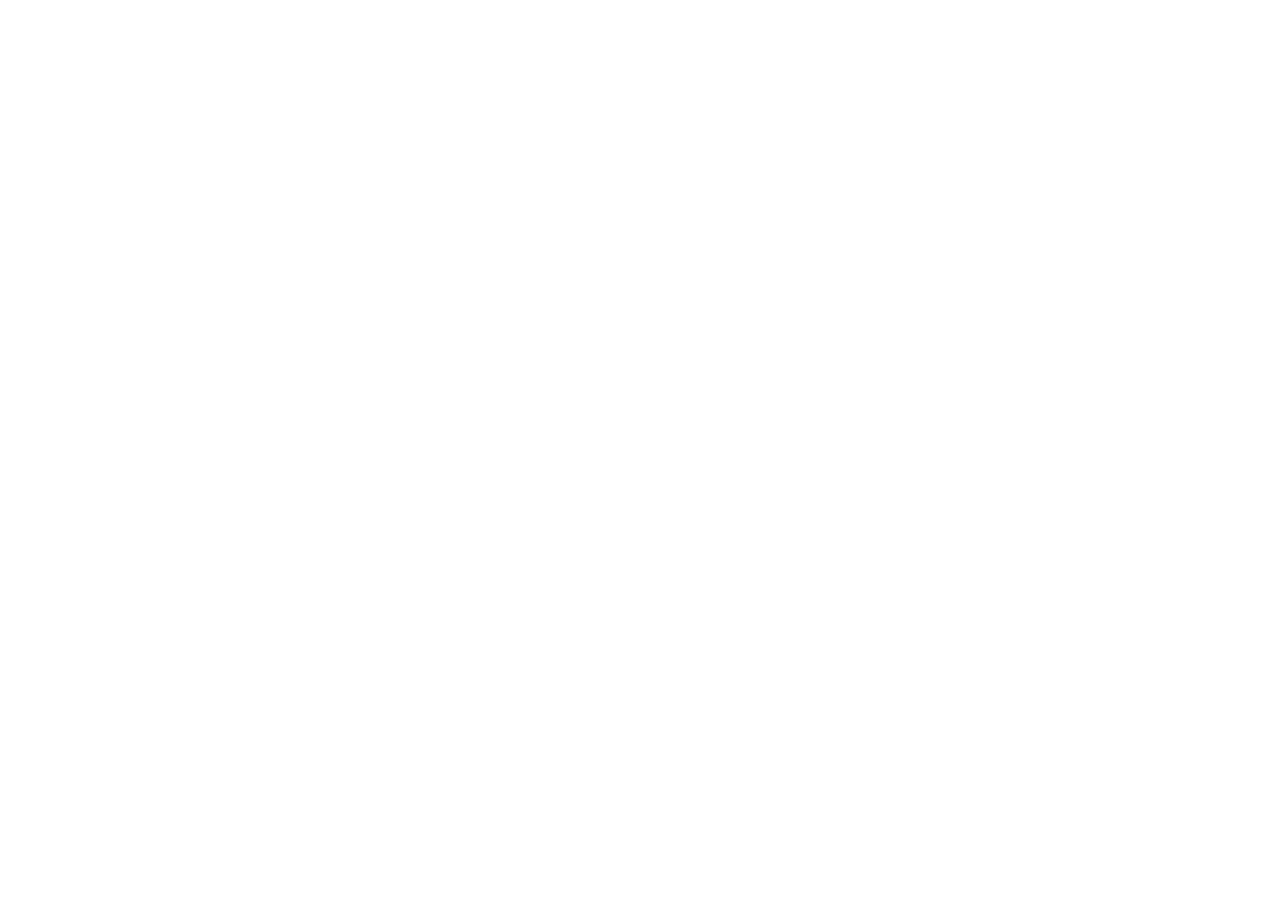
==== ProjetJO/mobile/index.html @ 2cd3be73 "ajout du projet starter JO_Ticket" ====
<!DOCTYPE html>
<html lang="en">
	<head>
		<meta charset="UTF-8" />
		<meta name="viewport" content="width=device-width, initial-scale=1.0" />
		<title>JO Project</title>
	</head>
	<body></body>
</html>
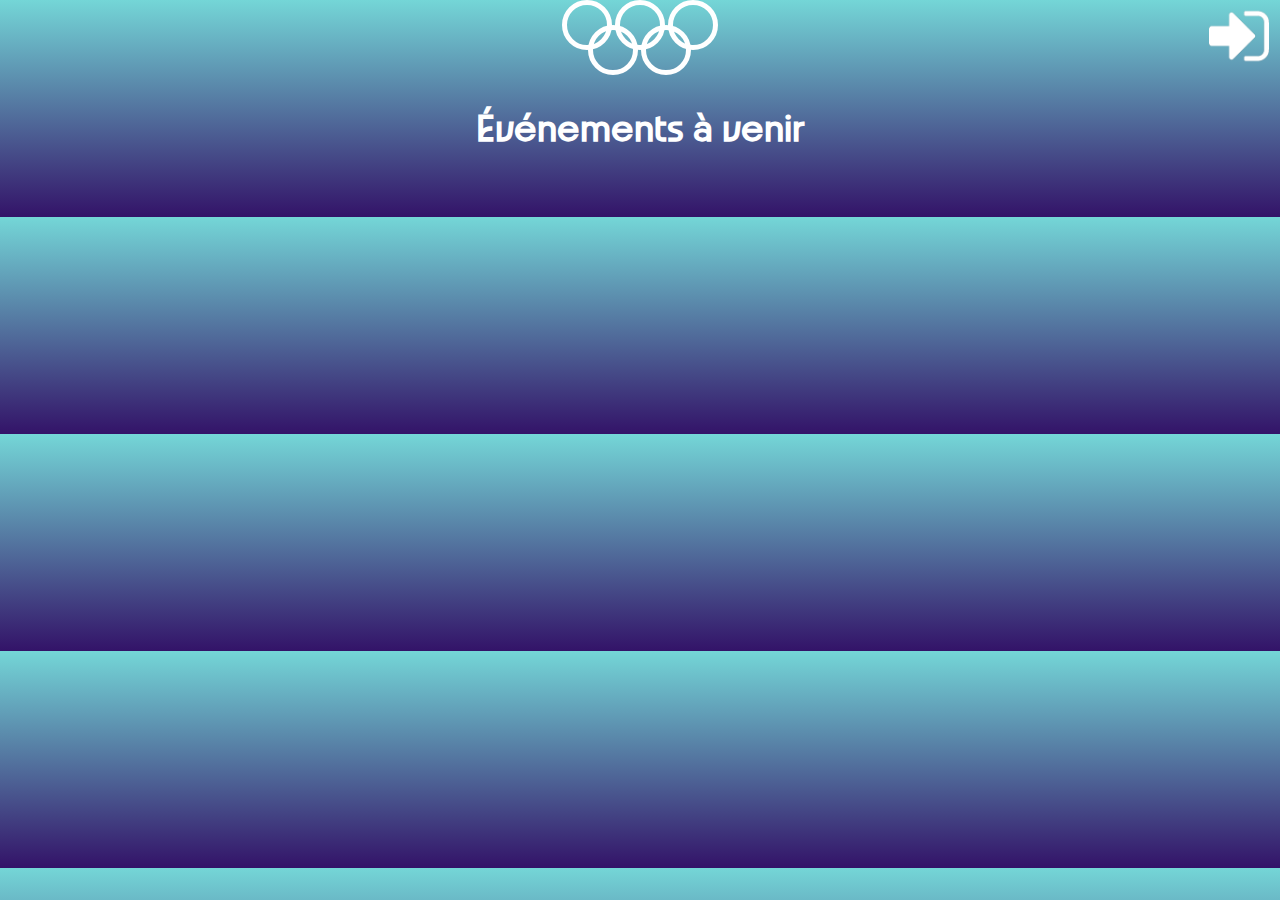
==== commit 0e2af43b: "modification de l'app admin + création de l'app mobile" ====
--- a/ProjetJO/mobile/index.html
+++ b/ProjetJO/mobile/index.html
@@ -1,9 +1,67 @@
 <!DOCTYPE html>
-<html lang="en">
-	<head>
-		<meta charset="UTF-8" />
-		<meta name="viewport" content="width=device-width, initial-scale=1.0" />
-		<title>JO Project</title>
-	</head>
-	<body></body>
-</html>
+<html lang="fr">
+
+<head>
+    <meta charset="UTF-8">
+    <meta name="viewport" content="width=device-width, initial-scale=1.0">
+    <title>Connexion / Inscription</title>
+    <link rel="stylesheet" href="styles/index.css">
+</head>
+
+<body>
+    <header class="ontop">
+        <button id="loginButton">
+            <img src="assets/images/login_icon.png" alt="Se connecter">
+        </button>
+        <div id="profileMenu" class="hidden">
+            <button id="profileButton">
+                <img src="assets/images/login_icon.png" alt="Profil">
+            </button>
+            <div id="profileDropdown" class="dropdown-content hidden">
+                <a href="#" id="myTickets">Mes tickets</a>
+                <a href="#" id="logout">Déconnexion</a>
+            </div>
+        </div>
+        <img src="assets/JO Icons.svg" alt="JO Icons">
+    </header>
+
+    <div id="authModal" class="modal">
+        <div class="modal-content">
+            <span class="close">&times;</span>
+            <h2 id="modalTitle">Connexion</h2>
+
+            <form id="loginForm">
+                <h3>Nom d'utilisateur</h3>
+                <input type="text" id="loginUsername" required>
+                <h3>Mot de passe</h3>
+                <input type="password" id="loginPassword" required>
+                <button id="authSubmit" type="submit">Se connecter</button>
+            </form>
+
+            <form id="registerForm" class="hidden">
+                <h3>Nom d'utilisateur</h3>
+                <input type="text" id="registerUsername" required>
+                <h3>Mot de passe</h3>
+                <input type="password" id="registerPassword" required>
+                <button type="submit">S'inscrire</button>
+            </form>
+
+            <div id="center">
+                <button id="toggleAuth">Pas encore inscrit ?</button>
+            </div>
+        </div>
+    </div>
+    <div class="modal-backdrop"></div>
+
+    <h1>Événements à venir</h1>
+    <div id="eventsList"></div>
+
+    <script type="module" src="scripts/api.js"></script>
+    <script type="module" src="scripts/utils.js"></script>
+    <script type="module" src="scripts/modal.js"></script>
+    <script type="module" src="scripts/auth.js"></script>
+    <script type="module" src="scripts/events.js"></script>
+    <script type="module" src="scripts/main.js"></script>
+</body>
+
+</html>--- a/ProjetJO/mobile/styles/index.css
+++ b/ProjetJO/mobile/styles/index.css
@@ -0,0 +1,269 @@
+@font-face {
+    font-family: 'Paris2024';
+    src: url('../../admin/mainapp/static/Paris2024.ttf') format('truetype');
+    font-weight: normal;
+    font-style: normal;
+}
+
+body {
+    margin: 0 auto;
+    font-family: Paris2024;
+    background: linear-gradient(to bottom, rgb(116, 214, 215), rgb(51, 19, 104));
+}
+
+h1 {
+    width: 100%;
+    text-align: center;
+    font-size: 2.5em;
+    color: white;
+}
+
+h2 {
+    width: 100%;
+    text-align: center;
+    font-size: 2.5em;
+}
+
+#eventsList {
+    display: grid;
+    grid-template-columns: repeat(auto-fit, minmax(300px, 1fr));
+    gap: 20px;
+    padding: 20px;
+    max-width: 1200px;
+    margin: 0 auto;
+}
+
+.event-card {
+    background: white;
+    border-radius: 20px;
+    box-shadow: 0 2px 8px rgba(0, 0, 0, 0.1);
+    display: flex;
+    flex-direction: column;
+}
+
+.event-flags {
+    display: flex;
+    justify-content: space-between;
+    align-items: center;
+    height: 100px;
+}
+
+.flag-container {
+    height: 90%;
+    width: 50%;
+}
+
+.team-flag {
+    width: 100%;
+    height: 100%;
+    object-fit: contain;
+    border-radius: 4px;
+}
+
+.event-nicknames {
+    display: grid;
+    grid-template-columns: 1fr 1fr;
+    gap: 10px;
+    text-align: center;
+    padding: 0 10px;
+    border-top: 2px solid #0000007e;
+    margin-top: 1%;
+}
+
+.team-nickname {
+    font-weight: bold;
+    color: #333;
+    font-size: 1.1em;
+    overflow: hidden;
+    text-overflow: ellipsis;
+    white-space: nowrap;
+}
+
+.event-info {
+    display: flex;
+    flex-direction: column;
+    align-items: center;
+    gap: 8px;
+    padding: 15px 10px;
+    text-align: center;
+}
+
+.event-venue {
+    font-size: 1.2em;
+    font-weight: 500;
+    color: #2c3e50;
+}
+
+.event-date {
+    color: #666;
+    font-size: 1.1em;
+}
+
+.hidden {
+    display: none;
+}
+
+#loginButton {
+    background-color: transparent;
+    border: none;
+}
+
+.modal-backdrop {
+    position: fixed;
+    top: 0;
+    left: 0;
+    width: 100%;
+    height: 100%;
+    background: rgba(0, 0, 0, 0.5);
+    opacity: 0;
+    visibility: hidden;
+    transition: all 0.3s ease-in-out;
+    z-index: 1000;
+}
+
+.modal {
+    width: 100%;
+    max-width: 500px;
+    height: auto;
+    max-height: 80vh;
+    left: 50%;
+    top: 50%;
+    position: fixed;
+    padding: 0;
+    opacity: 0;
+    visibility: hidden;
+    transform: translate(-150%, -50%);
+    transition: all 0.3s ease-in-out;
+    z-index: 1001;
+}
+
+.modal-content {
+    background: white;
+    padding: 20px;
+    box-shadow: 0 4px 6px rgba(0, 0, 0, 0.1);
+    border-radius: 10px;
+    position: relative;
+    height: 100%;
+    box-sizing: border-box;
+}
+
+
+
+.modal.show {
+    opacity: 1;
+    visibility: visible;
+    transform: translate(-50%, -50%);
+}
+
+.modal-backdrop.show {
+    opacity: 1;
+    visibility: visible;
+}
+
+form h3 {
+    margin-bottom: 3%;
+}
+
+form input {
+    width: 100%;
+    height: 30px;
+}
+
+form button {
+    margin-top: 20%;
+    width: 100%;
+    height: 40px;
+    background-color: rgb(255, 255, 255);
+    border: #2c3e50 solid 1px;
+    border-radius: 5px;
+    font-size: 1.2em;
+    font-weight: 400;
+}
+
+#center {
+    width: 100%;
+    margin-top: 5%;
+    display: flex;
+    justify-content: center;
+}
+
+#toggleAuth {
+    width: auto;
+    font-size: 1.2em;
+    background-color: rgb(255, 255, 255);
+    border: #2c3e50 solid 1px;
+    border-radius: 5px;
+}
+
+.close {
+    position: absolute;
+    top: 10px;
+    right: 15px;
+    cursor: pointer;
+    font-size: 2em;
+    padding: 10px;
+
+}
+
+#loginButton {
+    position: absolute;
+    top: 5px;
+    right: 5px;
+}
+
+#loginButton img {
+    width: 60px;
+}
+
+.ontop {
+    width: 100%;
+    display: flex;
+    justify-content: center;
+}
+
+#profileMenu {
+    position: absolute;
+    top: 5px;
+    right: 5px;
+}
+
+#profileMenu img {
+    width: 60px;
+}
+
+.dropdown-content {
+    position: absolute;
+    right: 0;
+    background-color: white;
+    min-width: 160px;
+    box-shadow: 0px 8px 16px 0px rgba(0, 0, 0, 0.2);
+    border-radius: 5px;
+    z-index: 1;
+}
+
+.dropdown-content a {
+    color: black;
+    padding: 12px 16px;
+    text-decoration: none;
+    display: block;
+}
+
+.dropdown-content a:hover {
+    background-color: #f1f1f1;
+    border-radius: 5px;
+}
+
+.buy-button {
+    background-color: #2c3e50;
+    color: white;
+    border: none;
+    border-radius: 5px;
+    padding: 8px 16px;
+    font-size: 1.1em;
+    cursor: pointer;
+    margin-top: 10px;
+}
+
+.buy-button:hover {
+    background-color: #34495e;
+}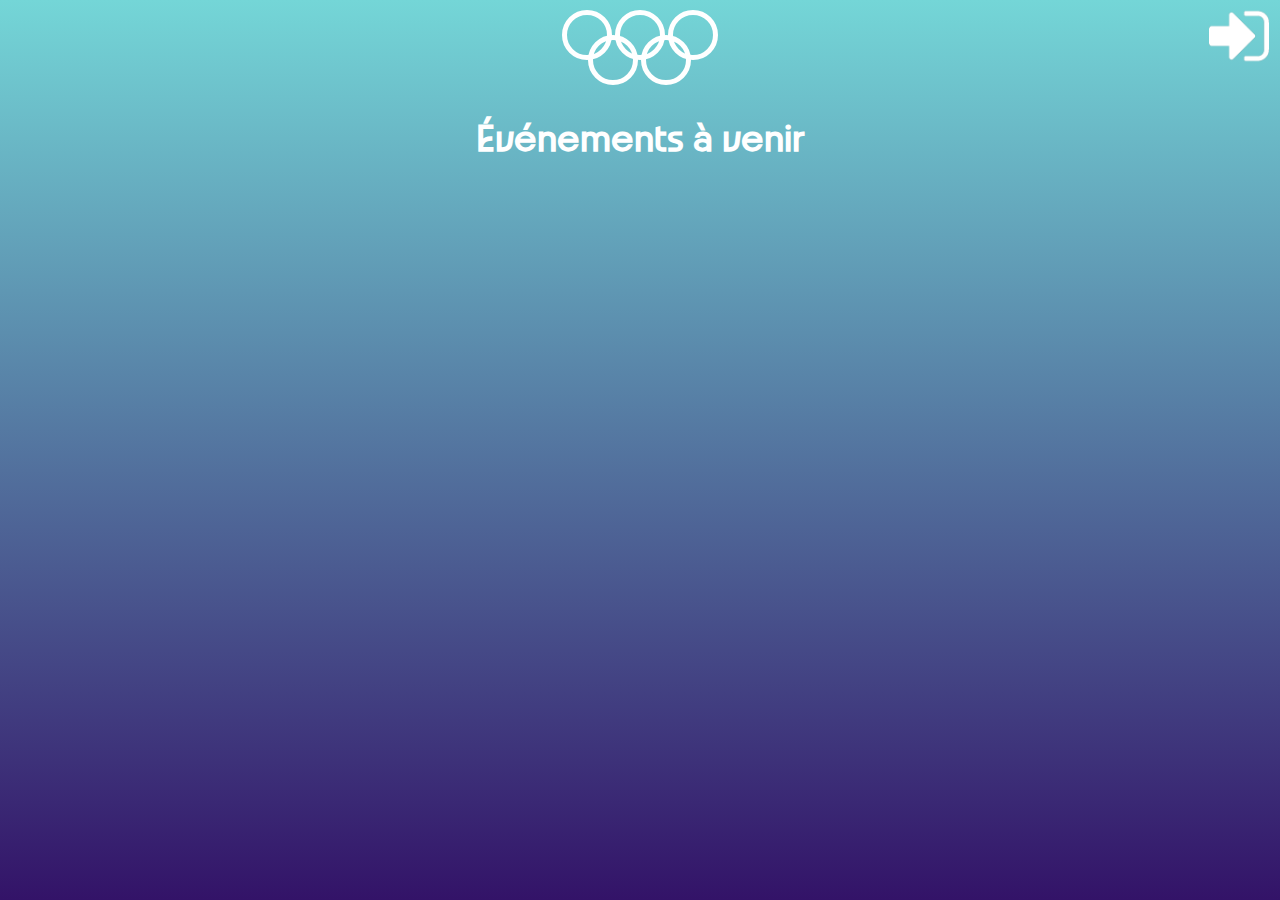
==== commit 16587481: "admin + mobile + scanner" ====
--- a/ProjetJO/mobile/index.html
+++ b/ProjetJO/mobile/index.html
@@ -4,7 +4,7 @@
 <head>
     <meta charset="UTF-8">
     <meta name="viewport" content="width=device-width, initial-scale=1.0">
-    <title>Connexion / Inscription</title>
+    <title>Events - JO 2024</title>
     <link rel="stylesheet" href="styles/index.css">
 </head>
 
@@ -15,10 +15,11 @@
         </button>
         <div id="profileMenu" class="hidden">
             <button id="profileButton">
-                <img src="assets/images/login_icon.png" alt="Profil">
+                <img id="headerProfilePic" src="../admin/mainapp/media/profil/profile_icon.png">
             </button>
             <div id="profileDropdown" class="dropdown-content hidden">
-                <a href="#" id="myTickets">Mes tickets</a>
+                <a href="profile.html">Mon profil</a>
+                <a href="mytickets.html" id="myTickets" >Mes tickets</a>
                 <a href="#" id="logout">Déconnexion</a>
             </div>
         </div>
@@ -31,18 +32,30 @@
             <h2 id="modalTitle">Connexion</h2>
 
             <form id="loginForm">
-                <h3>Nom d'utilisateur</h3>
-                <input type="text" id="loginUsername" required>
-                <h3>Mot de passe</h3>
-                <input type="password" id="loginPassword" required>
+                <div class="form-group">
+                    <label for="loginUsername">Nom d'utilisateur</label>
+                    <input type="text" id="loginUsername" required>
+                </div>
+                <div class="form-group">
+                    <label for="loginPassword">Mot de passe</label>
+                    <input type="password" id="loginPassword" required>
+                </div>
                 <button id="authSubmit" type="submit">Se connecter</button>
             </form>
 
             <form id="registerForm" class="hidden">
-                <h3>Nom d'utilisateur</h3>
-                <input type="text" id="registerUsername" required>
-                <h3>Mot de passe</h3>
-                <input type="password" id="registerPassword" required>
+                <div class="form-group">
+                    <label for="registerUsername">Nom d'utilisateur</label>
+                    <input type="text" id="registerUsername" required>
+                </div>
+                <div class="form-group">
+                    <label for="registerPassword">Mot de passe</label>
+                    <input type="password" id="registerPassword" required>
+                </div>
+                <div class="form-group">
+                    <label for="confirmPassword">Confirmer le mot de passe</label>
+                    <input type="password" id="confirmPassword" required>
+                </div>
                 <button type="submit">S'inscrire</button>
             </form>
 
@@ -54,7 +67,40 @@
     <div class="modal-backdrop"></div>
 
     <h1>Événements à venir</h1>
+
     <div id="eventsList"></div>
+
+    <div class="purchase-modal-backdrop"></div>
+    <div class="purchase-modal">
+        <div class="modal-content">
+            <span class="close-modal">&times;</span>
+            <div class="event-summary"></div>
+            <div class="category-selection">
+                <h3>Sélectionnez une catégorie</h3>
+                <div class="category-grid">
+                    <div class="category-option" data-category="SILVER">
+                        <div class="category-info">
+                            <h4>Silver</h4>
+                            <p class="price">100€</p>
+                        </div>
+                    </div>
+                    <div class="category-option" data-category="GOLD">
+                        <div class="category-info">
+                            <h4>Gold</h4>
+                            <p class="price">200€</p>
+                        </div>
+                    </div>
+                    <div class="category-option" data-category="PLATINUM">
+                        <div class="category-info">
+                            <h4>Platinum</h4>
+                            <p class="price">300€</p>
+                        </div>
+                    </div>
+                </div>
+                <button class="confirm-purchase" disabled>Confirmer l'achat</button>
+            </div>
+        </div>
+    </div>
 
     <script type="module" src="scripts/api.js"></script>
     <script type="module" src="scripts/utils.js"></script>
--- a/ProjetJO/mobile/styles/index.css
+++ b/ProjetJO/mobile/styles/index.css
@@ -6,9 +6,11 @@
 }
 
 body {
-    margin: 0 auto;
+    margin: 0;
+    min-height: 100vh;
     font-family: Paris2024;
     background: linear-gradient(to bottom, rgb(116, 214, 215), rgb(51, 19, 104));
+    background-attachment: fixed;
 }
 
 h1 {
@@ -34,7 +36,7 @@
 }
 
 .event-card {
-    background: white;
+    background: rgba(0, 0, 0, 0.5);
     border-radius: 20px;
     box-shadow: 0 2px 8px rgba(0, 0, 0, 0.1);
     display: flex;
@@ -51,11 +53,15 @@
 .flag-container {
     height: 90%;
     width: 50%;
+    display: flex;
+    justify-content: center;
+    align-items: center;
 }
 
 .team-flag {
-    width: 100%;
-    height: 100%;
+    padding-top: 5%;
+    width: 70%;
+    height: 70%;
     object-fit: contain;
     border-radius: 4px;
 }
@@ -66,13 +72,12 @@
     gap: 10px;
     text-align: center;
     padding: 0 10px;
-    border-top: 2px solid #0000007e;
     margin-top: 1%;
 }
 
 .team-nickname {
     font-weight: bold;
-    color: #333;
+    color: #ffffff;
     font-size: 1.1em;
     overflow: hidden;
     text-overflow: ellipsis;
@@ -83,7 +88,7 @@
     display: flex;
     flex-direction: column;
     align-items: center;
-    gap: 8px;
+    gap: 4px;
     padding: 15px 10px;
     text-align: center;
 }
@@ -91,11 +96,11 @@
 .event-venue {
     font-size: 1.2em;
     font-weight: 500;
-    color: #2c3e50;
+    color: #ffffff;
 }
 
 .event-date {
-    color: #666;
+    color: #ffffff;
     font-size: 1.1em;
 }
 
@@ -103,7 +108,8 @@
     display: none;
 }
 
-#loginButton {
+#loginButton,
+#profileButton {
     background-color: transparent;
     border: none;
 }
@@ -137,18 +143,6 @@
     z-index: 1001;
 }
 
-.modal-content {
-    background: white;
-    padding: 20px;
-    box-shadow: 0 4px 6px rgba(0, 0, 0, 0.1);
-    border-radius: 10px;
-    position: relative;
-    height: 100%;
-    box-sizing: border-box;
-}
-
-
-
 .modal.show {
     opacity: 1;
     visibility: visible;
@@ -169,40 +163,11 @@
     height: 30px;
 }
 
-form button {
-    margin-top: 20%;
-    width: 100%;
-    height: 40px;
-    background-color: rgb(255, 255, 255);
-    border: #2c3e50 solid 1px;
-    border-radius: 5px;
-    font-size: 1.2em;
-    font-weight: 400;
-}
-
 #center {
     width: 100%;
     margin-top: 5%;
     display: flex;
     justify-content: center;
-}
-
-#toggleAuth {
-    width: auto;
-    font-size: 1.2em;
-    background-color: rgb(255, 255, 255);
-    border: #2c3e50 solid 1px;
-    border-radius: 5px;
-}
-
-.close {
-    position: absolute;
-    top: 10px;
-    right: 15px;
-    cursor: pointer;
-    font-size: 2em;
-    padding: 10px;
-
 }
 
 #loginButton {
@@ -217,6 +182,7 @@
 
 .ontop {
     width: 100%;
+    padding-top: 10px;
     display: flex;
     justify-content: center;
 }
@@ -248,11 +214,6 @@
     display: block;
 }
 
-.dropdown-content a:hover {
-    background-color: #f1f1f1;
-    border-radius: 5px;
-}
-
 .buy-button {
     background-color: #2c3e50;
     color: white;
@@ -264,6 +225,259 @@
     margin-top: 10px;
 }
 
-.buy-button:hover {
-    background-color: #34495e;
+.notification {
+    position: fixed;
+    top: -100px;
+    left: 50%;
+    transform: translateX(-50%);
+    padding: 15px 25px;
+    border-radius: 10px;
+    color: white;
+    font-weight: bold;
+    font-size: 1.2em;
+    transition: top 0.5s;
+    z-index: 1000;
+    box-shadow: 0 4px 6px rgba(0, 0, 0, 0.1);
+    text-align: center;
+    min-width: 300px;
+}
+
+.notification.success {
+    background: #4CAF50;
+}
+
+.notification.error {
+    background: #f44336;
+}
+
+.notification.show {
+    top: 20px;
+}
+
+.match-score {
+    font-size: 1.2em;
+    font-weight: bold;
+    color: #2c3e50;
+    text-align: center;
+    margin-top: 10px;
+    padding: 10px;
+    background-color: #f8f9fa;
+    border-radius: 5px;
+}
+
+.buy-ticket-btn {
+    background: #2c3e50;
+    color: white;
+    border: none;
+    padding: 10px 20px;
+    border-radius: 5px;
+    cursor: pointer;
+    transition: background 0.3s;
+    font-size: 1.1em;
+    width: 100%;
+    margin-top: 10px;
+}
+
+.purchase-modal-backdrop {
+    position: fixed;
+    top: 0;
+    left: 0;
+    width: 100%;
+    height: 100%;
+    background: rgba(0, 0, 0, 0.5);
+    opacity: 0;
+    visibility: hidden;
+    transition: all 0.3s ease-in-out;
+    z-index: 1000;
+}
+
+.purchase-modal {
+    position: fixed;
+    top: 50%;
+    left: 50%;
+    transform: translate(-50%, -50%) scale(0.7);
+    width: 90%;
+    max-width: 500px;
+    background: white;
+    border-radius: 15px;
+    padding: 20px;
+    opacity: 0;
+    visibility: hidden;
+    transition: all 0.3s ease-in-out;
+    z-index: 1001;
+}
+
+.purchase-modal.show {
+    opacity: 1;
+    visibility: visible;
+    transform: translate(-50%, -50%) scale(1);
+}
+
+.purchase-modal-backdrop.show {
+    opacity: 1;
+    visibility: visible;
+}
+
+.category-grid {
+    display: grid;
+    grid-template-columns: repeat(3, 1fr);
+    gap: 15px;
+    margin: 20px 0;
+}
+
+.category-option {
+    border: 2px solid #eee;
+    border-radius: 10px;
+    padding: 15px;
+    cursor: pointer;
+    transition: all 0.3s;
+    text-align: center;
+}
+
+.category-option.selected {
+    border-color: #2c3e50;
+    background: #f8f9fa;
+}
+
+.category-info h4 {
+    margin: 0 0 10px 0;
+    color: #2c3e50;
+}
+
+.price {
+    font-size: 1.2em;
+    font-weight: bold;
+    color: #2c3e50;
+}
+
+.confirm-purchase {
+    width: 100%;
+    padding: 12px;
+    background: #2c3e50;
+    color: white;
+    border: none;
+    border-radius: 5px;
+    font-size: 1.1em;
+    cursor: pointer;
+    transition: background 0.3s;
+    opacity: 0.5;
+}
+
+.confirm-purchase:not([disabled]) {
+    opacity: 1;
+}
+
+.close-modal {
+    position: absolute;
+    right: 15px;
+    top: 15px;
+    font-size: 1.5em;
+    cursor: pointer;
+    color: #2c3e50;
+}
+
+.team-nickname.undefined {
+    color: #666;
+    font-style: italic;
+}
+
+.modal-content {
+    background: linear-gradient(135deg, #ffffff 0%, #f5f5f5 100%);
+    padding: 30px;
+    border-radius: 15px;
+    box-shadow: 0 10px 30px rgba(0, 0, 0, 0.2);
+}
+
+.modal-content h2 {
+    color: #2c3e50;
+    font-size: 2em;
+    margin-bottom: 30px;
+    text-align: center;
+}
+
+.form-group {
+    margin-bottom: 20px;
+    position: relative;
+}
+
+.form-group label {
+    display: block;
+    color: #2c3e50;
+    margin-bottom: 8px;
+    font-size: 0.9em;
+    font-weight: 500;
+}
+
+.form-group input {
+    width: 90%;
+    padding: 12px;
+    border: 2px solid #e1e1e1;
+    border-radius: 8px;
+    font-size: 1em;
+    transition: all 0.3s ease;
+    background: white;
+}
+
+.form-group input:focus {
+    border-color: #2c3e50;
+    outline: none;
+    box-shadow: 0 0 0 3px rgba(44, 62, 80, 0.1);
+}
+
+form button {
+    width: 100%;
+    padding: 12px;
+    background: #2c3e50;
+    color: white;
+    border: none;
+    border-radius: 8px;
+    font-size: 1.1em;
+    cursor: pointer;
+    transition: all 0.3s ease;
+    margin-top: 20px;
+}
+
+#toggleAuth {
+    background: transparent;
+    color: #2c3e50;
+    border: 2px solid #2c3e50;
+    padding: 8px 16px;
+    border-radius: 20px;
+    font-size: 0.9em;
+    cursor: pointer;
+    transition: all 0.3s ease;
+    margin-top: 20px;
+}
+
+.close {
+    position: absolute;
+    right: 20px;
+    top: 20px;
+    font-size: 1.5em;
+    color: #2c3e50;
+    cursor: pointer;
+    transition: all 0.3s ease;
+}
+
+.error-message {
+    color: #e74c3c;
+    font-size: 0.9em;
+    margin-top: 4px;
+    display: none;
+}
+
+.form-group.error input {
+    border-color: #e74c3c;
+}
+
+.form-group.error .error-message {
+    display: block;
+}
+
+#headerProfilePic {
+    width: 60px;
+    height: 60px;
+    border-radius: 50%;
+    object-fit: cover;
+    border: 2px solid white;
 }